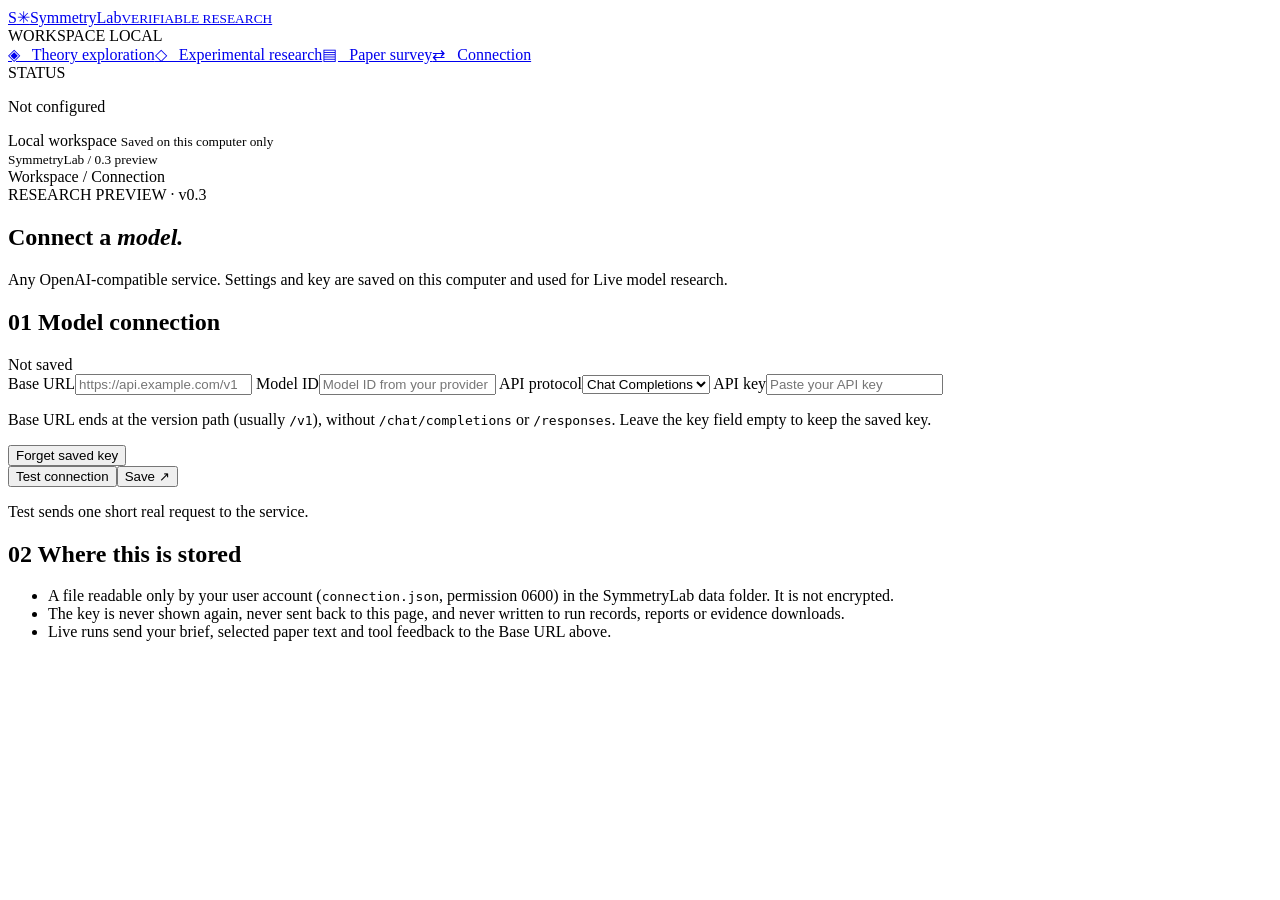
==== src/symmetrylab/web/static/connection.html @ a301671b "Add native desktop app build, standalone Connection page with saved key; remove CC Switch" ====
<!doctype html>
<html lang="en"><head><meta charset="utf-8"><meta name="viewport" content="width=device-width,initial-scale=1"><title>SymmetryLab · Connection</title><link rel="stylesheet" href="/style.css"><script src="/desktop.js" defer></script><script src="/connection.js" defer></script></head>
<body class="connection-page">
<aside class="sidebar"><a class="brand" href="/"><span class="brandmark">S<span>✳</span></span><span>SymmetryLab<small>VERIFIABLE RESEARCH</small></span></a>
<div class="workspace-label">WORKSPACE <span>LOCAL</span></div><a class="nav track-link" href="/">◈ &nbsp; Theory exploration</a><a class="nav track-link" href="/experiment">◇ &nbsp; Experimental research</a><a class="nav track-link" href="/papers">▤ &nbsp; Paper survey</a><a class="nav track-link active" href="/connection">⇄ &nbsp; Connection</a>
<div class="sidebar-section">STATUS</div><div class="history"><p id="side-status">Not configured</p></div>
<div class="sidebar-footer"><div class="status-dot"></div> Local workspace <small>Saved on this computer only<br>SymmetryLab / 0.3 preview</small></div></aside>
<main><header><div class="breadcrumb">Workspace <span>/</span> <span>Connection</span></div><span class="chip">RESEARCH PREVIEW · v0.3</span></header>
<section class="hero"><div><h1>Connect a <em>model.</em></h1><p>Any OpenAI-compatible service. Settings and key are saved on this computer and used for Live model research.</p></div></section>

<section class="composer panel"><div class="section-heading"><h2><span class="number">01</span> Model connection</h2><span class="subtle" id="saved-state">Not saved</span></div>
<div class="settings-grid connection-grid">
<label>Base URL<input id="base-url" autocomplete="off" spellcheck="false" placeholder="https://api.example.com/v1"></label>
<label>Model ID<input id="model" autocomplete="off" spellcheck="false" placeholder="Model ID from your provider"></label>
<label>API protocol<select id="protocol"><option value="chat_completions">Chat Completions</option><option value="responses">Responses</option></select></label>
<label>API key<input id="api-key" type="password" autocomplete="off" spellcheck="false" placeholder="Paste your API key"></label>
</div>
<p class="mode-note">Base URL ends at the version path (usually <code>/v1</code>), without <code>/chat/completions</code> or <code>/responses</code>. Leave the key field empty to keep the saved key.</p>
<div class="composer-bottom"><div class="run-actions"><button class="secondary" id="forget">Forget saved key</button></div>
<div class="run-actions"><button class="secondary" id="test">Test connection</button><button class="primary" id="save">Save <span>↗</span></button></div></div>
<p class="connection-test"><span id="status" role="status">Test sends one short real request to the service.</span></p>
<div id="notice" role="status" hidden></div></section>

<section class="panel report-panel"><div class="section-heading"><h2><span class="number">02</span> Where this is stored</h2></div>
<div class="markdown storage-note"><ul>
<li>A file readable only by your user account (<code>connection.json</code>, permission 0600) in the SymmetryLab data folder. It is not encrypted.</li>
<li>The key is never shown again, never sent back to this page, and never written to run records, reports or evidence downloads.</li>
<li>Live runs send your brief, selected paper text and tool feedback to the Base URL above.</li>
</ul></div></section>
</main></body></html>
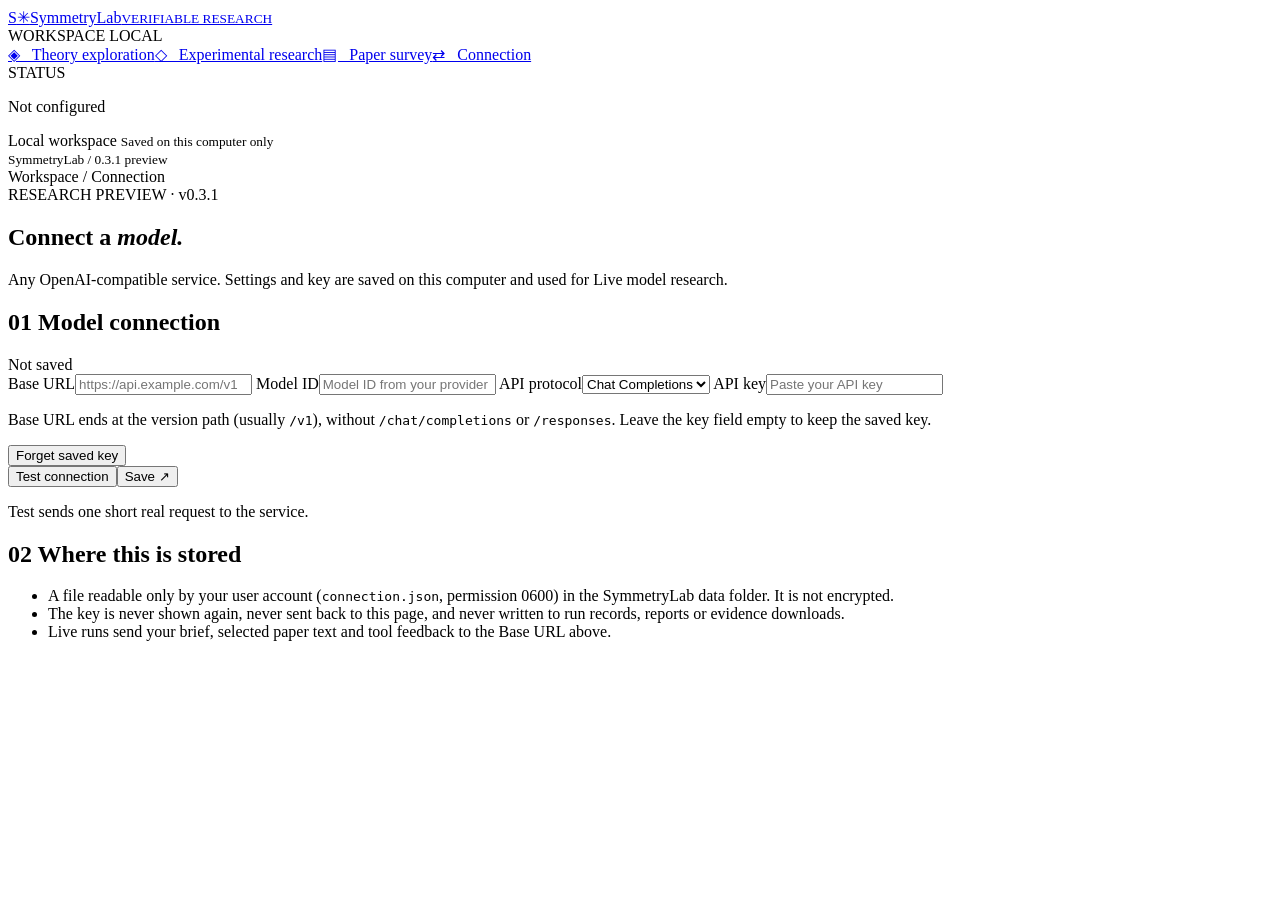
==== commit a7bbf15b: "Label the desktop preview consistently as v0.3.1" ====
--- a/src/symmetrylab/web/static/connection.html
+++ b/src/symmetrylab/web/static/connection.html
@@ -4,8 +4,8 @@
 <aside class="sidebar"><a class="brand" href="/"><span class="brandmark">S<span>✳</span></span><span>SymmetryLab<small>VERIFIABLE RESEARCH</small></span></a>
 <div class="workspace-label">WORKSPACE <span>LOCAL</span></div><a class="nav track-link" href="/">◈ &nbsp; Theory exploration</a><a class="nav track-link" href="/experiment">◇ &nbsp; Experimental research</a><a class="nav track-link" href="/papers">▤ &nbsp; Paper survey</a><a class="nav track-link active" href="/connection">⇄ &nbsp; Connection</a>
 <div class="sidebar-section">STATUS</div><div class="history"><p id="side-status">Not configured</p></div>
-<div class="sidebar-footer"><div class="status-dot"></div> Local workspace <small>Saved on this computer only<br>SymmetryLab / 0.3 preview</small></div></aside>
-<main><header><div class="breadcrumb">Workspace <span>/</span> <span>Connection</span></div><span class="chip">RESEARCH PREVIEW · v0.3</span></header>
+<div class="sidebar-footer"><div class="status-dot"></div> Local workspace <small>Saved on this computer only<br>SymmetryLab / 0.3.1 preview</small></div></aside>
+<main><header><div class="breadcrumb">Workspace <span>/</span> <span>Connection</span></div><span class="chip">RESEARCH PREVIEW · v0.3.1</span></header>
 <section class="hero"><div><h1>Connect a <em>model.</em></h1><p>Any OpenAI-compatible service. Settings and key are saved on this computer and used for Live model research.</p></div></section>
 
 <section class="composer panel"><div class="section-heading"><h2><span class="number">01</span> Model connection</h2><span class="subtle" id="saved-state">Not saved</span></div>
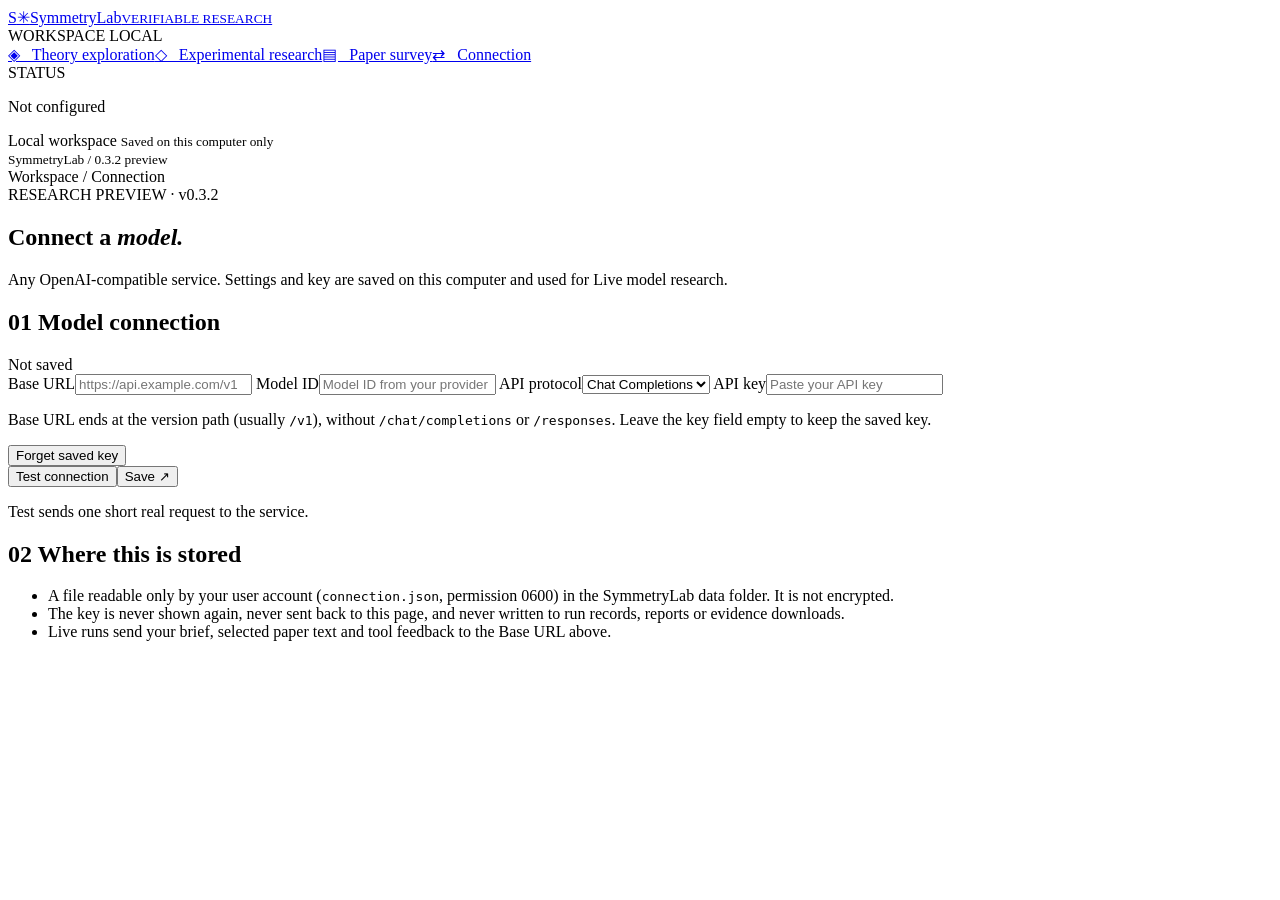
==== commit a603b107: "Prepare v0.3.2 desktop release with Bond MCP" ====
--- a/src/symmetrylab/web/static/connection.html
+++ b/src/symmetrylab/web/static/connection.html
@@ -4,8 +4,8 @@
 <aside class="sidebar"><a class="brand" href="/"><span class="brandmark">S<span>✳</span></span><span>SymmetryLab<small>VERIFIABLE RESEARCH</small></span></a>
 <div class="workspace-label">WORKSPACE <span>LOCAL</span></div><a class="nav track-link" href="/">◈ &nbsp; Theory exploration</a><a class="nav track-link" href="/experiment">◇ &nbsp; Experimental research</a><a class="nav track-link" href="/papers">▤ &nbsp; Paper survey</a><a class="nav track-link active" href="/connection">⇄ &nbsp; Connection</a>
 <div class="sidebar-section">STATUS</div><div class="history"><p id="side-status">Not configured</p></div>
-<div class="sidebar-footer"><div class="status-dot"></div> Local workspace <small>Saved on this computer only<br>SymmetryLab / 0.3.1 preview</small></div></aside>
-<main><header><div class="breadcrumb">Workspace <span>/</span> <span>Connection</span></div><span class="chip">RESEARCH PREVIEW · v0.3.1</span></header>
+<div class="sidebar-footer"><div class="status-dot"></div> Local workspace <small>Saved on this computer only<br>SymmetryLab / 0.3.2 preview</small></div></aside>
+<main><header><div class="breadcrumb">Workspace <span>/</span> <span>Connection</span></div><span class="chip">RESEARCH PREVIEW · v0.3.2</span></header>
 <section class="hero"><div><h1>Connect a <em>model.</em></h1><p>Any OpenAI-compatible service. Settings and key are saved on this computer and used for Live model research.</p></div></section>
 
 <section class="composer panel"><div class="section-heading"><h2><span class="number">01</span> Model connection</h2><span class="subtle" id="saved-state">Not saved</span></div>
